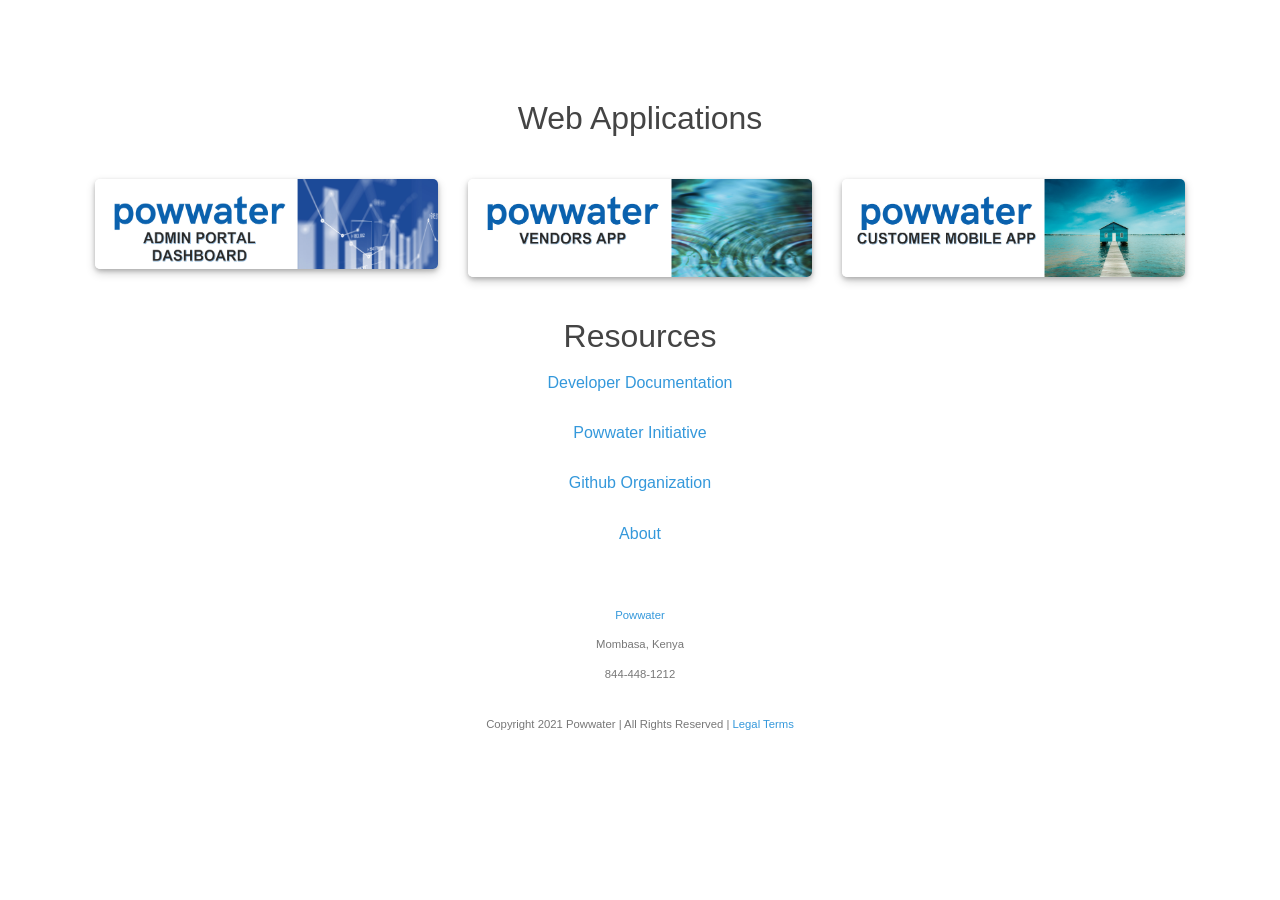
==== docs/index.html @ 17702fa1 "update vendors dashboard URL" ====
<!DOCTYPE html>
<html xmlns="http://www.w3.org/1999/xhtml">

<head>

  <meta http-equiv="Content-Type" content="text/html; charset=UTF-8">

  <link rel="shortcut icon" type="image/png" href="img/favicon.ico" />

  <title>POWWATER APPLICATION PORTAL</title>

  <meta name="viewport" content="width=device-width, initial-scale=1">

  <!-- include bootstrap -->
  <link rel="stylesheet" href="https://stackpath.bootstrapcdn.com/bootstrap/4.3.1/css/bootstrap.min.css"
    integrity="sha384-ggOyR0iXCbMQv3Xipma34MD+dH/1fQ784/j6cY/iJTQUOhcWr7x9JvoRxT2MZw1T" crossorigin="anonymous">

  <style type="text/css">
    code {
      white-space: pre;
    }
  </style>
  <style type="text/css">
    pre:not([class]) {
      background-color: white;
    }
  </style>



  <style type="text/css">
    h1 {
      font-size: 34px;
    }

    h1.title {
      font-size: 38px;
    }

    h2 {
      font-size: 30px;
    }

    h3 {
      font-size: 24px;
    }

    h4 {
      font-size: 18px;
    }

    h5 {
      font-size: 16px;
    }

    h6 {
      font-size: 12px;
    }

    .table th:not([align]) {
      text-align: left;
    }
  </style>

  <link rel="stylesheet" href="air.css" type="text/css">

</head>


<style type="text/css">
  .main-container {
    max-width: 940px;
    margin-left: auto;
    margin-right: auto;
  }

  code {
    color: inherit;
    background-color: rgba(0, 0, 0, 0.04);
  }

  img {
    max-width: 100%;
    height: auto;
    width: 500px;
  }

  body {
    max-width: 70rem;
  }

  .tabbed-pane {
    padding-top: 12px;
  }

  button.code-folding-btn:focus {
    outline: none;
  }

  .btn-img {
    border-radius: 5px;
    box-shadow: 0 2px 4px 0 rgba(0, 0, 0, 0.2), 0 4px 10px 0 rgba(0, 0, 0, 0.19);
    transition: transform 0.2s;
    margin-bottom: 15px;
  }

  .btn-img:hover {
    transform: scale(1.02);
  }

  .btn-img:active {
    /*box-shadow: 0 5px #666;*/
    /*transform: scale(1.02);*/
    box-shadow: 0 2px 4px 0 rgba(0, 0, 0, 0.2), 0 2px 10px 0 rgba(0, 0, 0, 0.19);
    transform: translateY(4px);
  }
</style>

<div>

  <h3>Web Applications</h3>
  <br>

  <div class="container">
    <div class="row">
      <div class="col-sm"><a href="https://adminportal.powwater.org/"><img class="btn-img img-fluid"
            src="img/admin_portal.jpg" alt="Admin Portal Dashboard"></a></div>
      <div class="col-sm"><a href="https://vendorsdashboard.powwater.org/"><img class="btn-img img-fluid"
            src="img/vendors_app.jpg" alt="Vendors App"></a></div>
      <div class="col-sm"><a href="https://github.com/powwater/customerMobile/"><img class="btn-img img-fluid"
            src="img/customers_app.jpg" alt="Customers App"></a></div>
    </div>
  </div>

  <h3>Resources</h3>
  <p><a href="https://docs.rstudio.com">Developer Documentation</a></p>
  <p><a href="https://powwater.org">Powwater Initiative</a></p>
  <p><a href="https://github.com/powwater">Github Organization</a></p>
  <p><a href="https://powwater.org">About</a></p>

  <br>

  <p><small><a href="https://github.com/powwater/">Powwater</a><br>Mombasa, Kenya<br>844-448-1212</small></p>
  <p><small>Copyright 2021 Powwater | All Rights Reserved | <a href="https://www.rstudio.com/about/eula/">Legal
        Terms</a></small></p>

</div>

<!-- For bootstrap -->
<script src="https://code.jquery.com/jquery-3.3.1.slim.min.js"
  integrity="sha384-q8i/X+965DzO0rT7abK41JStQIAqVgRVzpbzo5smXKp4YfRvH+8abtTE1Pi6jizo" crossorigin="anonymous"></script>
<script src="https://cdnjs.cloudflare.com/ajax/libs/popper.js/1.14.7/umd/popper.min.js"
  integrity="sha384-UO2eT0CpHqdSJQ6hJty5KVphtPhzWj9WO1clHTMGa3JDZwrnQq4sF86dIHNDz0W1" crossorigin="anonymous"></script>
<script src="https://stackpath.bootstrapcdn.com/bootstrap/4.3.1/js/bootstrap.min.js"
  integrity="sha384-JjSmVgyd0p3pXB1rRibZUAYoIIy6OrQ6VrjIEaFf/nJGzIxFDsf4x0xIM+B07jRM" crossorigin="anonymous"></script>

</body>

</html>
---- docs/air.css ----
@media print {
  *,
  *:before,
  *:after {
    background: transparent !important;
    color: #000 !important;
    box-shadow: none !important;
    text-shadow: none !important;
  }

  a,
  a:visited {
    text-decoration: underline;
  }

  a[href]:after {
    content: " (" attr(href) ")";
  }

  abbr[title]:after {
    content: " (" attr(title) ")";
  }

  a[href^="#"]:after,
  a[href^="javascript:"]:after {
    content: "";
  }

  pre,
  blockquote {
    border: 1px solid #999;
    page-break-inside: avoid;
  }

  thead {
    display: table-header-group;
  }

  tr,
  img {
    page-break-inside: avoid;
  }

  img {
    max-width: 100% !important;
  }

  p,
  h2,
  h3 {
    orphans: 3;
    widows: 3;
  }

  h2,
  h3 {
    page-break-after: avoid;
  }
}

html {
  font-size: 12px;
}

@media screen and (min-width: 32rem) and (max-width: 48rem) {
  html {
    font-size: 15px;
  }
}

@media screen and (min-width: 48rem) {
  html {
    font-size: 16px;
  }
}

body {
  line-height: 1.85;
}

p,
.air-p {
  font-size: 1rem;
  margin-bottom: 1.3rem;
}

h1,
.air-h1,
h2,
.air-h2,
h3,
.air-h3,
h4,
.air-h4 {
  margin: 1.414rem 0 .5rem;
  font-weight: inherit;
  line-height: 1.42;
}

h1,
.air-h1 {
  margin-top: 0;
  font-size: 3.998rem;
}

h2,
.air-h2 {
  font-size: 2.827rem;
}

h3,
.air-h3 {
  font-size: 1.999rem;
}

h4,
.air-h4 {
  font-size: 1.414rem;
}

h5,
.air-h5 {
  font-size: 1.121rem;
}

h6,
.air-h6 {
  font-size: .88rem;
}

small,
.air-small {
  font-size: .707em;
}

/* https://github.com/mrmrs/fluidity */

img,
canvas,
iframe,
video,
svg,
select,
textarea {
  max-width: 100%;
}

@import url(http://fonts.googleapis.com/css?family=Open+Sans:300italic,300);

body {
  color: #444;
  font-family: 'Open Sans', Helvetica, sans-serif;
  font-weight: 300;
  margin: 6rem auto 1rem;
  max-width: 48rem;
  text-align: center;
}

img {
  height: 200px;
  margin: 0 auto;
  width: 200px;
}

a,
a:visited {
  color: #3498db;
}

a:hover,
a:focus,
a:active {
  color: #2980b9;
}

pre {
  background-color: #fafafa;
  padding: 1rem;
  text-align: left;
}

blockquote {
  margin: 0;
  border-left: 5px solid #7a7a7a;
  font-style: italic;
  padding: 1.33em;
  text-align: left;
}

ul,
ol,
li {
  text-align: left;
}

p {
  color: #777;
}
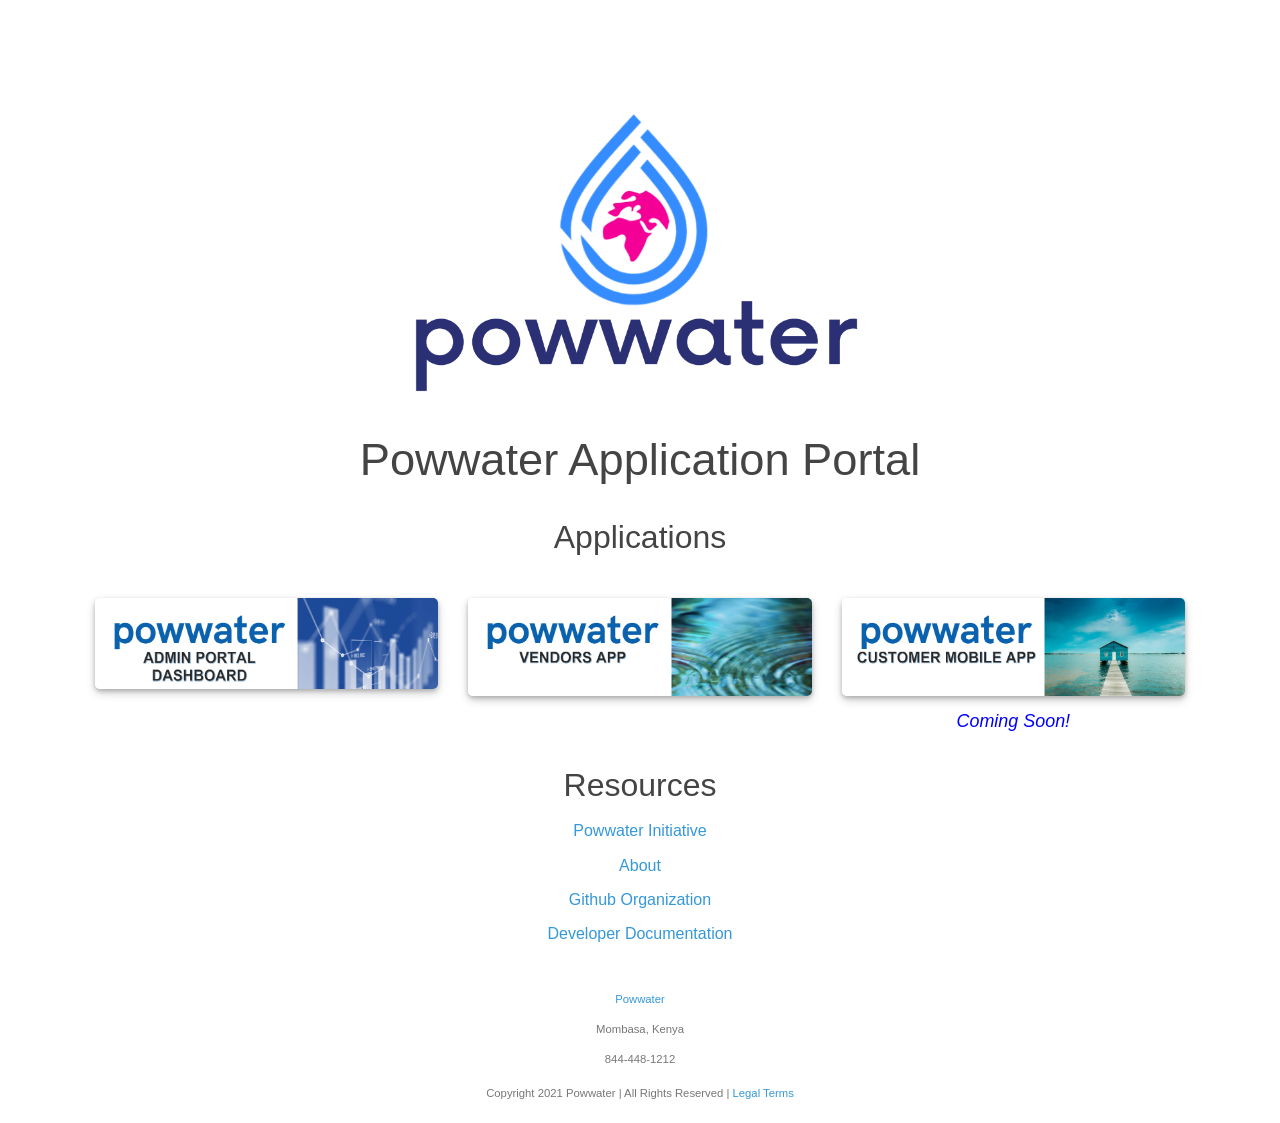
==== commit 9d0c291a: "adjusted INDEX with various tweaks and disabled customers action button" ====
--- a/docs/index.html
+++ b/docs/index.html
@@ -25,8 +25,6 @@
       background-color: white;
     }
   </style>
-
-
 
   <style type="text/css">
     h1 {
@@ -74,6 +72,11 @@
     margin-right: auto;
   }
 
+  .disabled {
+    pointer-events: none;
+    cursor: default;
+  }
+
   code {
     color: inherit;
     background-color: rgba(0, 0, 0, 0.04);
@@ -117,27 +120,38 @@
 </style>
 
 <div>
+  <img src="img/powwater_white.png">
+  <br>
+  <h2>Powwater Application Portal</h2>
+</div>
 
-  <h3>Web Applications</h3>
+<div>
+  <h3>Applications</h3>
   <br>
-
   <div class="container">
     <div class="row">
-      <div class="col-sm"><a href="https://adminportal.powwater.org/"><img class="btn-img img-fluid"
-            src="img/admin_portal.jpg" alt="Admin Portal Dashboard"></a></div>
-      <div class="col-sm"><a href="https://vendorsdashboard.powwater.org/"><img class="btn-img img-fluid"
-            src="img/vendors_app.jpg" alt="Vendors App"></a></div>
-      <div class="col-sm"><a href="https://github.com/powwater/customerMobile/"><img class="btn-img img-fluid"
-            src="img/customers_app.jpg" alt="Customers App"></a></div>
+      <div class="col-sm">
+        <a href="https://adminportal.powwater.org/">
+          <img class="btn-img img-fluid" src="img/admin_portal.jpg" alt="Admin Portal Dashboard">
+        </a>
+      </div>
+      <div class="col-sm"><a href="https://vendorsdashboard.powwater.org/">
+          <img class="btn-img img-fluid" src="img/vendors_app.jpg" alt="Vendors App">
+        </a>
+      </div>
+      <div class="col-sm"><a href="https://github.com/powwater/customerMobile/" class="disabled">
+          <img class="btn-img img-fluid" src="img/customers_app.jpg" alt="Customers App">
+        </a>
+        <h5><em style="color: blue;">Coming Soon!</em></h5>
+      </div>
     </div>
   </div>
 
   <h3>Resources</h3>
+  <p><a href="https://powwater.org">Powwater Initiative</a></p>
+  <p><a href="https://powwater.org">About</a></p>
+  <p><a href="https://github.com/powwater">Github Organization</a></p>
   <p><a href="https://docs.rstudio.com">Developer Documentation</a></p>
-  <p><a href="https://powwater.org">Powwater Initiative</a></p>
-  <p><a href="https://github.com/powwater">Github Organization</a></p>
-  <p><a href="https://powwater.org">About</a></p>
-
   <br>
 
   <p><small><a href="https://github.com/powwater/">Powwater</a><br>Mombasa, Kenya<br>844-448-1212</small></p>
--- a/docs/air.css
+++ b/docs/air.css
@@ -81,7 +81,7 @@
 p,
 .air-p {
   font-size: 1rem;
-  margin-bottom: 1.3rem;
+  margin-bottom: 0.3rem;
 }
 
 h1,
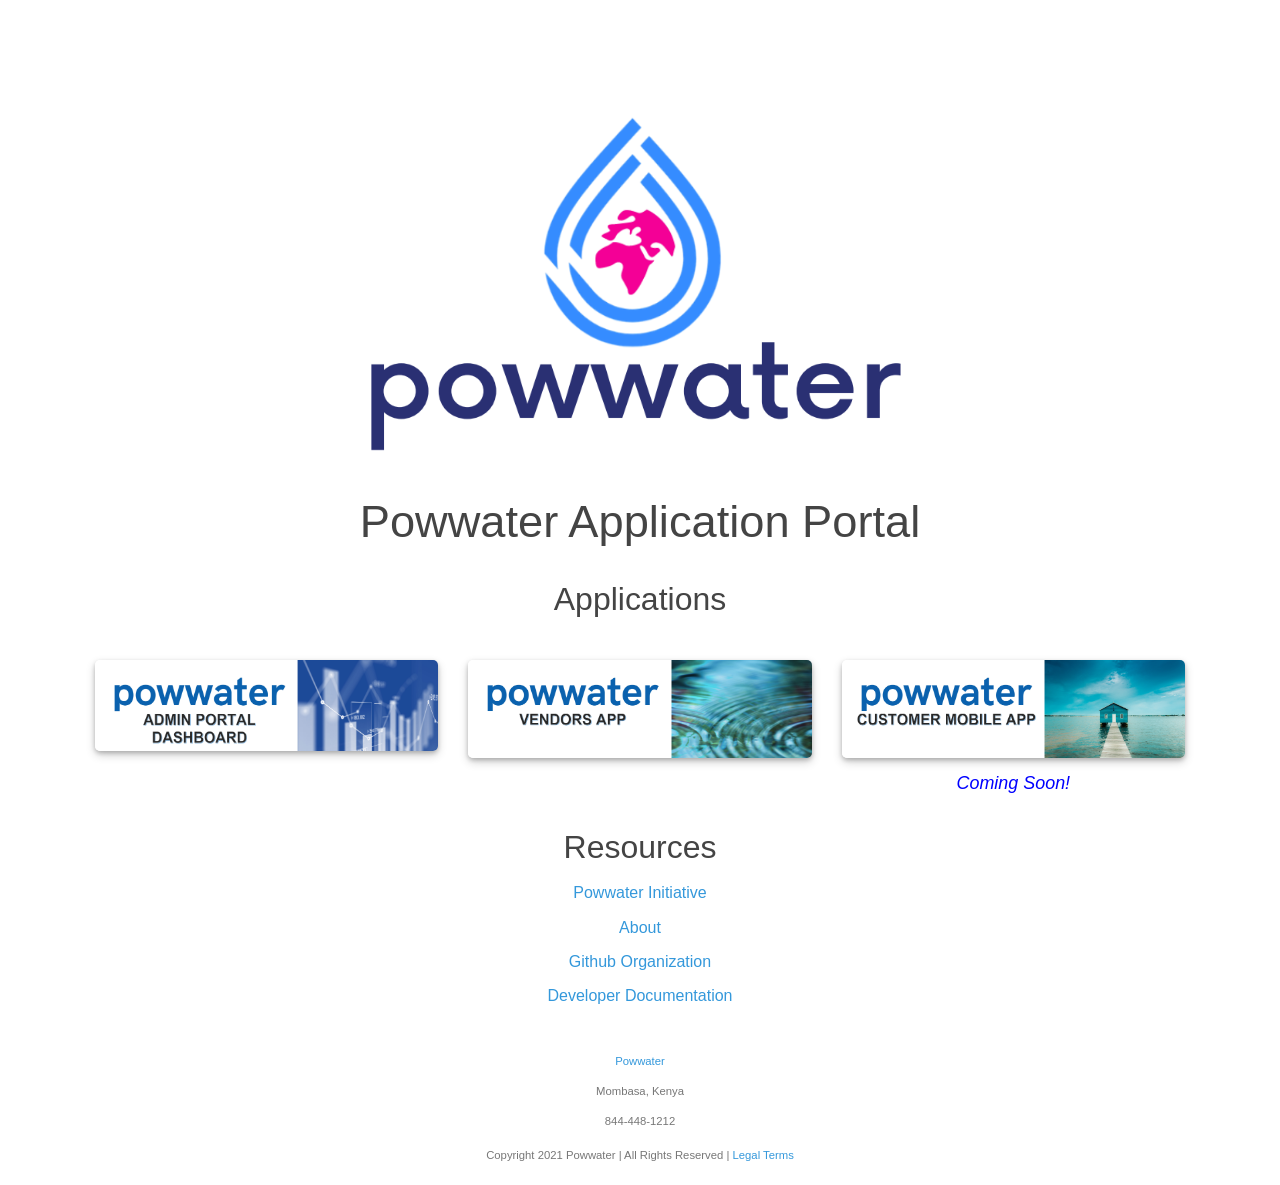
==== commit 1c7781b9: "increase size of app images" ====
--- a/docs/index.html
+++ b/docs/index.html
@@ -85,7 +85,7 @@
   img {
     max-width: 100%;
     height: auto;
-    width: 500px;
+    width: 600px;
   }
 
   body {
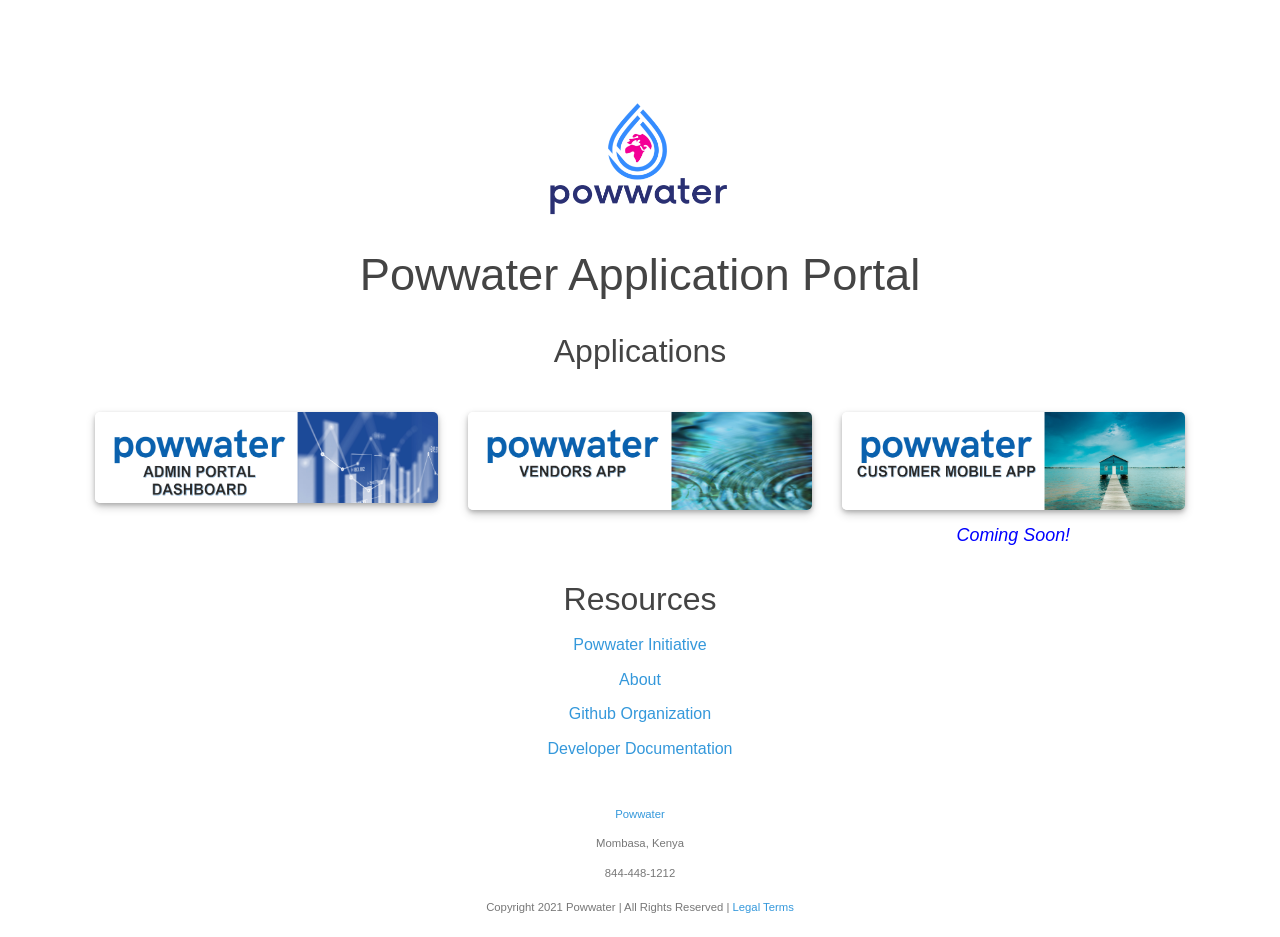
==== commit 265d2e91: "decrease size of header logo" ====
--- a/docs/index.html
+++ b/docs/index.html
@@ -120,7 +120,7 @@
 </style>
 
 <div>
-  <img src="img/powwater_white.png">
+  <img style="width:200px" src="img/powwater_white.png">
   <br>
   <h2>Powwater Application Portal</h2>
 </div>
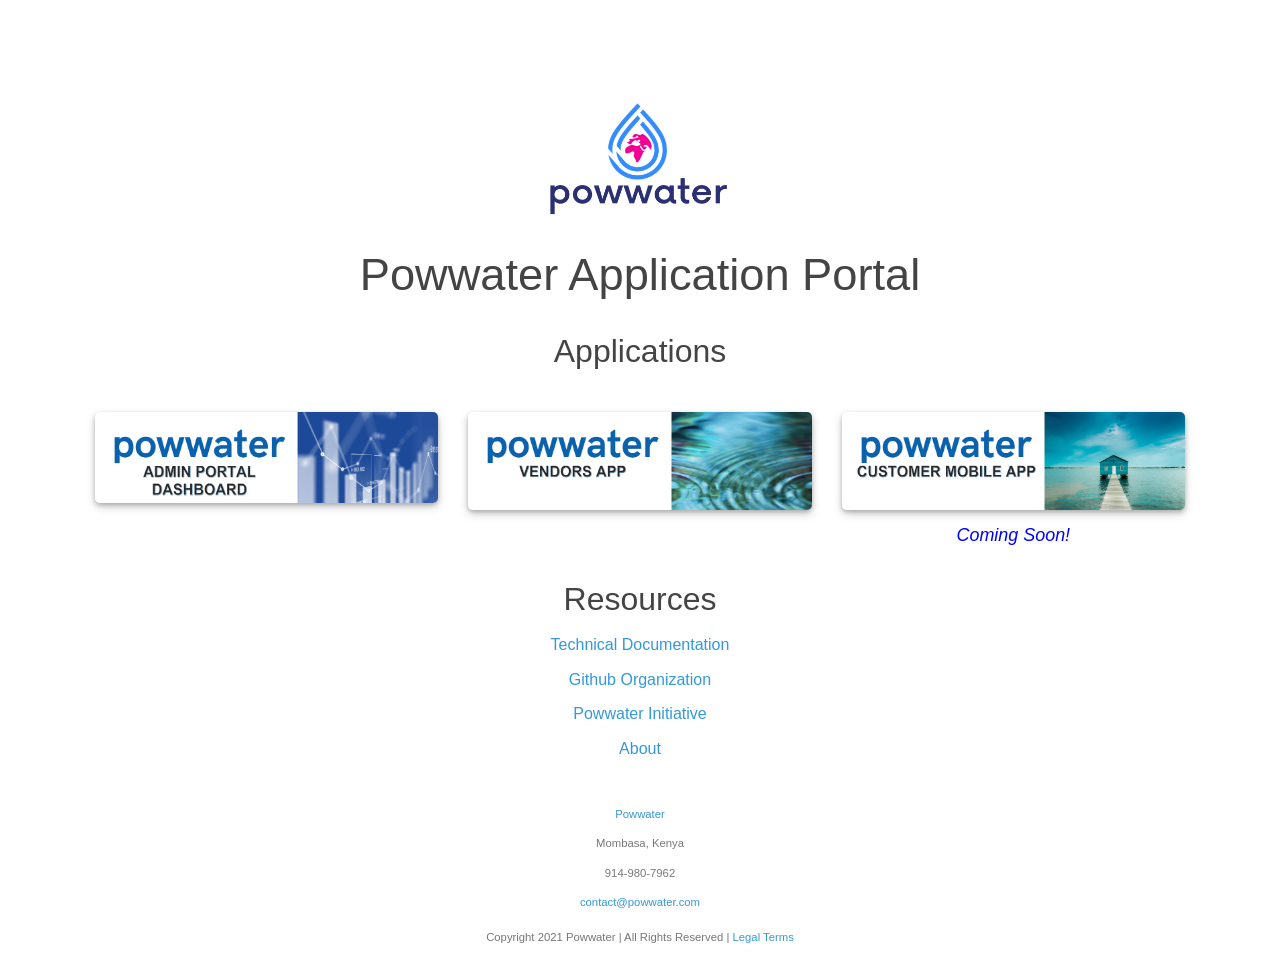
==== commit f38db75f: "#1 - adjust URLs and add techdocs" ====
--- a/docs/index.html
+++ b/docs/index.html
@@ -148,14 +148,14 @@
   </div>
 
   <h3>Resources</h3>
-  <p><a href="https://powwater.org">Powwater Initiative</a></p>
-  <p><a href="https://powwater.org">About</a></p>
+  <p><a href="https://techdocs.powwater.org">Technical Documentation</a></p>
   <p><a href="https://github.com/powwater">Github Organization</a></p>
-  <p><a href="https://docs.rstudio.com">Developer Documentation</a></p>
+  <p><a href="https://powwater.com">Powwater Initiative</a></p>
+  <p><a href="https://powwater.com/pages/about/">About</a></p>
   <br>
 
-  <p><small><a href="https://github.com/powwater/">Powwater</a><br>Mombasa, Kenya<br>844-448-1212</small></p>
-  <p><small>Copyright 2021 Powwater | All Rights Reserved | <a href="https://www.rstudio.com/about/eula/">Legal
+  <p><small><a href="https://github.com/powwater/">Powwater</a><br>Mombasa, Kenya<br>914-980-7962<br><a href="contact@powwater.com">contact@powwater.com</a></small></p>
+  <p><small>Copyright 2021 Powwater | All Rights Reserved | <a href="https://powwater.com/pages/about/">Legal
         Terms</a></small></p>
 
 </div>
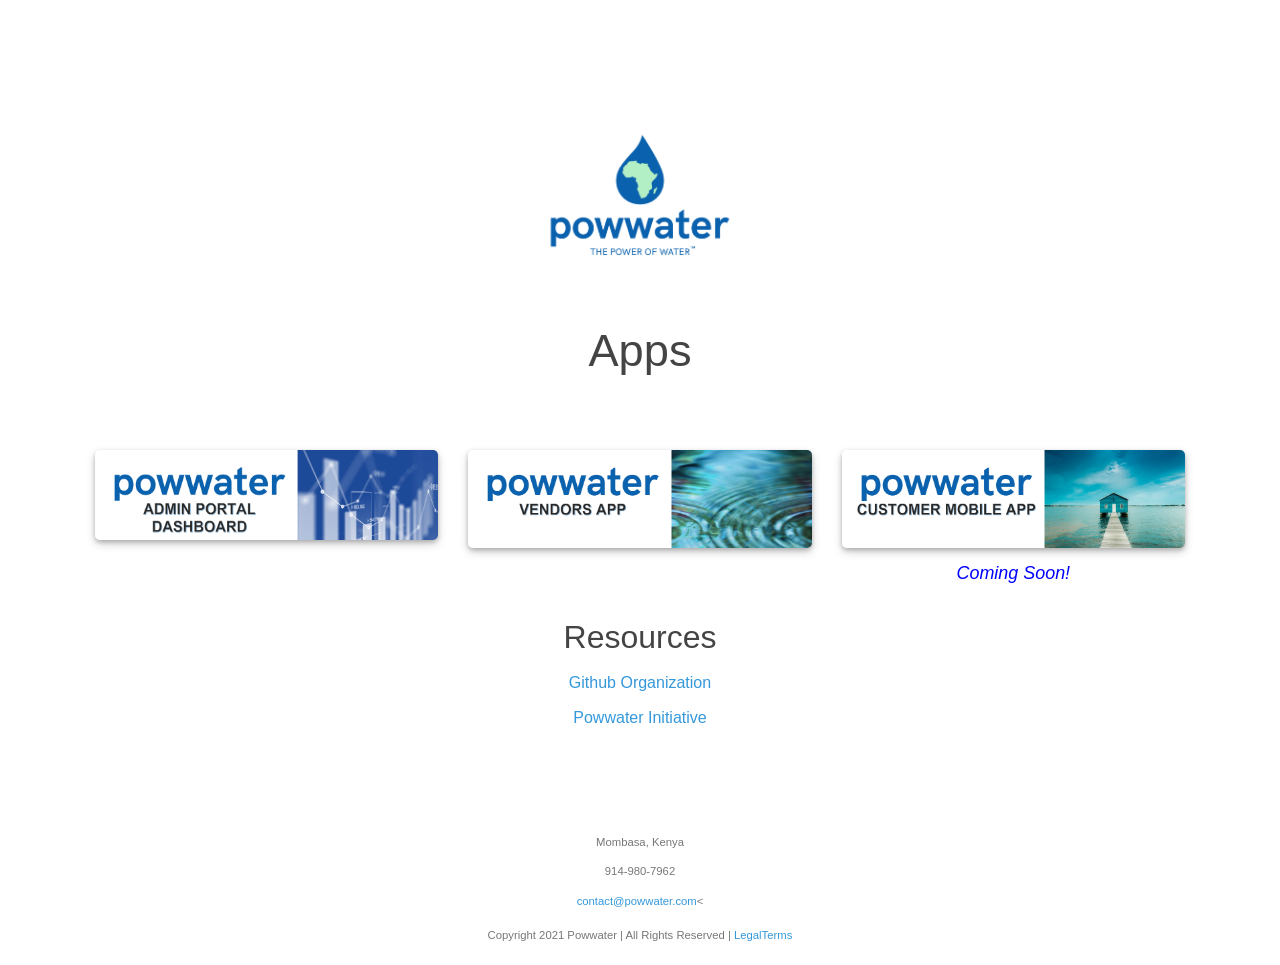
==== commit c45d3c0f: "updated links + text cleanup" ====
--- a/docs/index.html
+++ b/docs/index.html
@@ -5,7 +5,7 @@
 
   <meta http-equiv="Content-Type" content="text/html; charset=UTF-8">
 
-  <link rel="shortcut icon" type="image/png" href="img/favicon.ico" />
+  <link rel="shortcut icon" type="image/png" href="img/drop_32.png" />
 
   <title>POWWATER APPLICATION PORTAL</title>
 
@@ -120,22 +120,22 @@
 </style>
 
 <div>
-  <img style="width:200px" src="img/powwater_white.png">
+  <img style="width:200px" src="img/powwater_logo.jpg">
   <br>
-  <h2>Powwater Application Portal</h2>
+  <h2>Apps</h2>
 </div>
 
 <div>
-  <h3>Applications</h3>
+  <br/>
   <br>
   <div class="container">
     <div class="row">
       <div class="col-sm">
-        <a href="https://adminportal.powwater.org/">
+        <a href="https://admin.powwater.org/">
           <img class="btn-img img-fluid" src="img/admin_portal.jpg" alt="Admin Portal Dashboard">
         </a>
       </div>
-      <div class="col-sm"><a href="https://vendorsdashboard.powwater.org/">
+      <div class="col-sm"><a href="https://vendor.powwater.org/">
           <img class="btn-img img-fluid" src="img/vendors_app.jpg" alt="Vendors App">
         </a>
       </div>
@@ -148,15 +148,26 @@
   </div>
 
   <h3>Resources</h3>
-  <p><a href="https://techdocs.powwater.org">Technical Documentation</a></p>
   <p><a href="https://github.com/powwater">Github Organization</a></p>
   <p><a href="https://powwater.com">Powwater Initiative</a></p>
-  <p><a href="https://powwater.com/pages/about/">About</a></p>
   <br>
-
-  <p><small><a href="https://github.com/powwater/">Powwater</a><br>Mombasa, Kenya<br>914-980-7962<br><a href="contact@powwater.com">contact@powwater.com</a></small></p>
-  <p><small>Copyright 2021 Powwater | All Rights Reserved | <a href="https://powwater.com/pages/about/">Legal
-        Terms</a></small></p>
+  <br/>
+  <p>
+    <small>
+    <br/>
+    Mombasa, Kenya
+    <br/>
+    914-980-7962
+    <br/>
+    <a target="_blank" href="https://mail.google.com/mail/u/0/#inbox?compose=new" data-v-128b8496="">contact@powwater.com</a><
+    </small>
+  </p>
+  <p>
+    <small>
+      Copyright 2021 Powwater | All Rights Reserved | 
+      <a href="https://www.powwater.com/terms-of-service/">LegalTerms</a>
+    </small>
+  </p>
 
 </div>
 
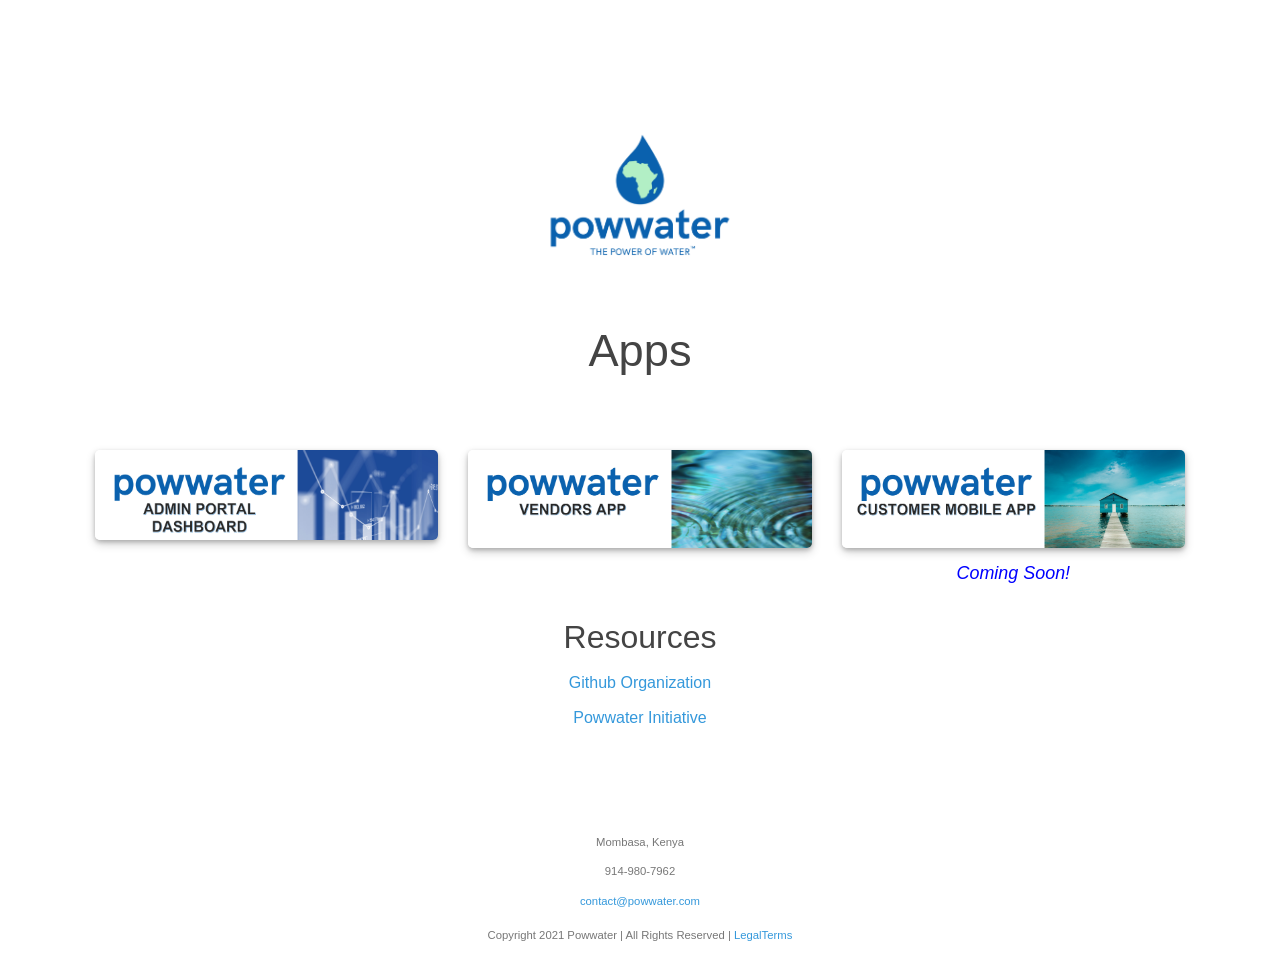
==== commit efb84809: "cleanup" ====
--- a/docs/index.html
+++ b/docs/index.html
@@ -159,7 +159,7 @@
     <br/>
     914-980-7962
     <br/>
-    <a target="_blank" href="https://mail.google.com/mail/u/0/#inbox?compose=new" data-v-128b8496="">contact@powwater.com</a><
+    <a target="_blank" href="https://mail.google.com/mail/u/0/#inbox?compose=new" data-v-128b8496="">contact@powwater.com</a>
     </small>
   </p>
   <p>
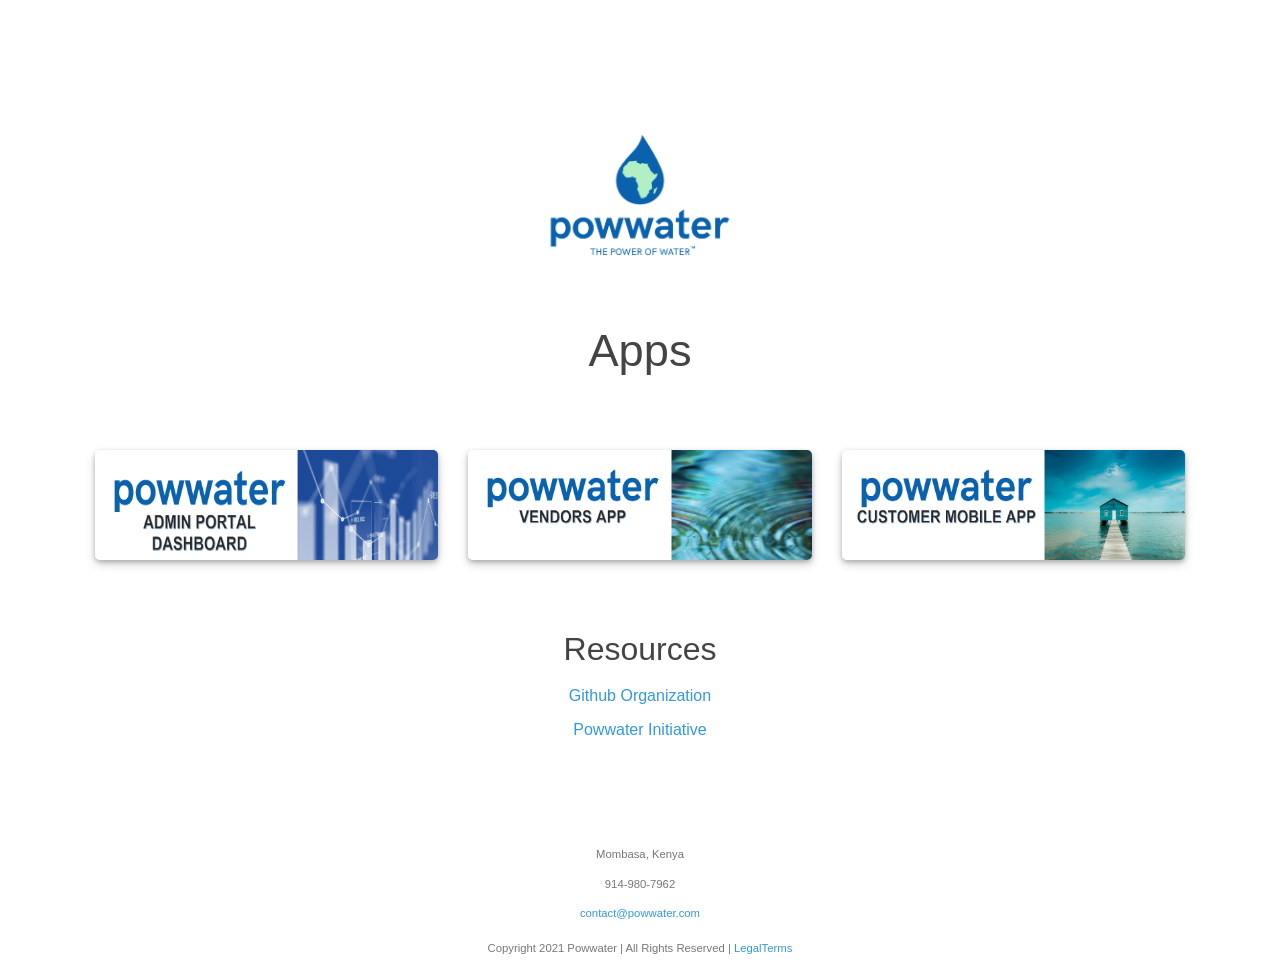
==== commit 38684bac: "cleanup" ====
--- a/docs/index.html
+++ b/docs/index.html
@@ -105,6 +105,7 @@
     box-shadow: 0 2px 4px 0 rgba(0, 0, 0, 0.2), 0 4px 10px 0 rgba(0, 0, 0, 0.19);
     transition: transform 0.2s;
     margin-bottom: 15px;
+    height: 110px;
   }
 
   .btn-img:hover {
@@ -135,18 +136,19 @@
           <img class="btn-img img-fluid" src="img/admin_portal.jpg" alt="Admin Portal Dashboard">
         </a>
       </div>
-      <div class="col-sm"><a href="https://vendor.powwater.org/">
+      <div class="col-sm">
+        <a href="https://vendor.powwater.org/">
           <img class="btn-img img-fluid" src="img/vendors_app.jpg" alt="Vendors App">
         </a>
       </div>
-      <div class="col-sm"><a href="https://github.com/powwater/customerMobile/" class="disabled">
+      <div class="col-sm">
+        <a href="https://github.com/powwater/customerMobile/">
           <img class="btn-img img-fluid" src="img/customers_app.jpg" alt="Customers App">
         </a>
-        <h5><em style="color: blue;">Coming Soon!</em></h5>
       </div>
     </div>
   </div>
-
+  <br/>
   <h3>Resources</h3>
   <p><a href="https://github.com/powwater">Github Organization</a></p>
   <p><a href="https://powwater.com">Powwater Initiative</a></p>
